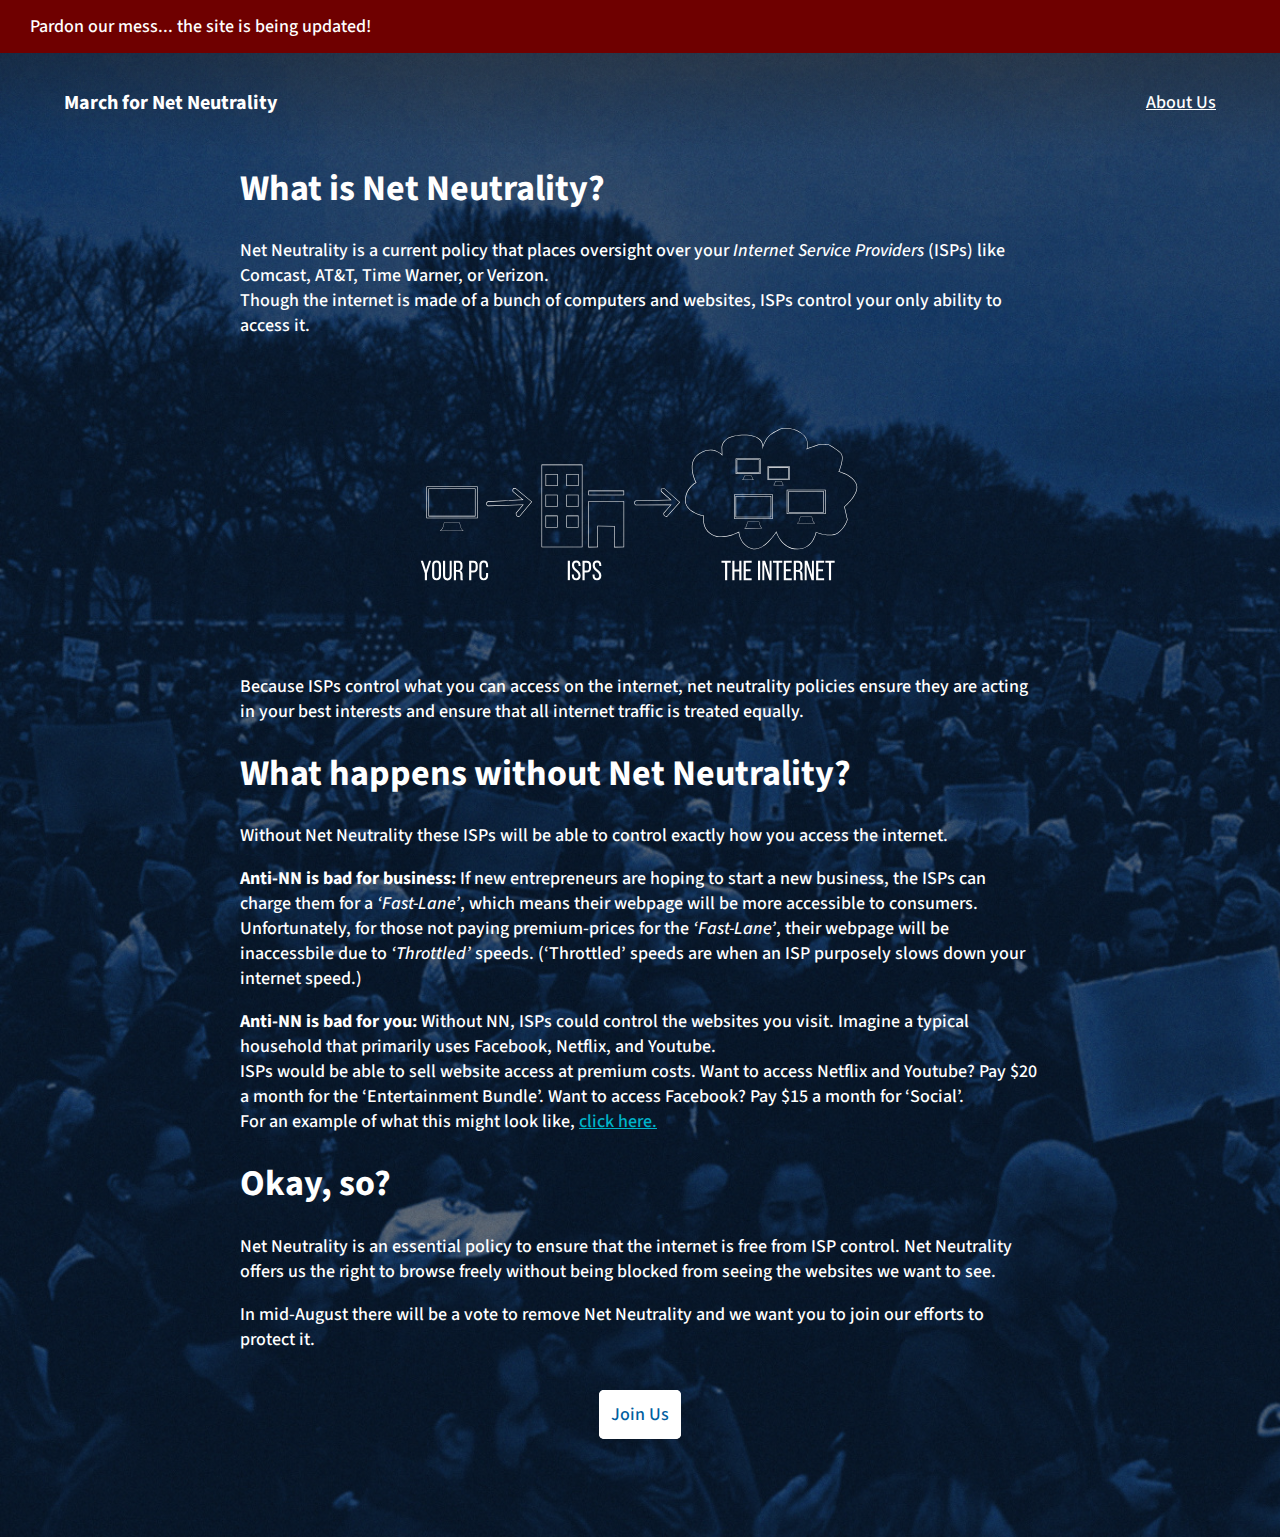
==== about-nn.html @ c2cbf417 "Update to about-nn.md" ====
<html>

<head>
    <title>March for Net Neutrality</title>
    <meta charset="utf-8">
    <link rel="stylesheet" type="text/css" href="css/base.css">
    <link href="https://fonts.googleapis.com/css?family=Source+Sans+Pro" rel="stylesheet">
    <script src="http://ajax.googleapis.com/ajax/libs/jquery/1.11.0/jquery.min.js"></script>
</head>

<body class="text">
    <div class="warning text">
        <div>Pardon our mess... the site is being updated!</div>
    </div>
    <div class="site-body">

        <div class="header text">
            <a class="leftside">March for Net Neutrality</a>
            <a class="rightside" href="#aboutus">About Us</a>
        </div>
        <div class="vertical">
            <div class="content text">
                <h1><a id="What_is_Net_Neutrality_0"></a>What is Net Neutrality?</h1>
                <p>Net Neutrality is a current policy that places oversight over your <em>Internet Service Providers</em> (ISPs) like Comcast, AT&amp;T, Time Warner, or Verizon.
                    <br> Though the internet is made of a bunch of computers and websites, ISPs control your only ability to access it.</p>
                <center>
                    <div><img src="media/ISP-control.svg" height="300px">
                    </div>
                </center>
                <p>Because ISPs control what you can access on the internet, net neutrality policies ensure they are acting in your best interests and ensure that all internet traffic is treated equally.</p>
                <h1><a id="What_happens_without_Net_Neutrality_10"></a>What happens without Net Neutrality?</h1>
                <p>Without Net Neutrality these ISPs will be able to control exactly how you access the internet.</p>
                <p><strong>Anti-NN is bad for business:</strong> If new entrepreneurs are hoping to start a new business, the ISPs can charge them for a <em>‘Fast-Lane’</em>, which means their webpage will be more accessible to consumers. Unfortunately, for those not paying premium-prices for the <em>‘Fast-Lane’</em>, their webpage will be inaccessbile due to <em>‘Throttled’</em> speeds. (‘Throttled’ speeds are when an ISP purposely slows down your internet speed.)</p>
                <p><strong>Anti-NN is bad for you:</strong> Without NN, ISPs could control the websites you visit. Imagine a typical household that primarily uses Facebook, Netflix, and Youtube.
                    <br> ISPs would be able to sell website access at premium costs. Want to access Netflix and Youtube? Pay $20 a month for the ‘Entertainment Bundle’. Want to access Facebook? Pay $15 a month for ‘Social’.
                    <br> For an example of what this might look like, <a href="http://jointhefastlane.com">click here.</a>
                </p>
                <h1><a id="Okay_so_22"></a>Okay, so?</h1>
                <p>Net Neutrality is an essential policy to ensure that the internet is free from ISP control. Net Neutrality offers us the right to browse freely without being blocked from seeing the websites we want to see.</p>
                <p>In mid-August there will be a vote to remove Net Neutrality and we want you to join our efforts to protect it.</p>
                <center>
                    <div class="btn-div text">
                        <a class="btn" href="https://www.facebook.com/pg/MarchforNN/events/">Join Us</a>
                    </div>
                </center>
            </div>
        </div>
    </div>
</body>

</html>
---- css/base.css ----
/**************/
/* Background */
/**************/

body {
    background-color: #00609f;
    background-image: url("../media/bg-march-blue.jpg");
    background-size: cover;
    margin: 0;
    padding: 0;
}

body.text {
background-color: #00609f;
    background: linear-gradient( rgba(0, 0, 0, 0.5), rgba(0, 0, 0, 0.5) ), url('../media/bg-march-blue.jpg');
    background-size: cover;
    margin: 0;
    padding: 0;
}
.site-body {
    width: 100%;
    height: 100%;
    display: table;
    margin: 0;
    padding: 0;
}
.text {
    font-family: 'Source Sans Pro', 'Fira Sans', 'Helvetica', sans-serif;
    font-weight: 500;
    font-size: 18px;
    color: white;
}
a.leftside {
    margin-left: 5%;
    font-size: 20px;
    font-weight: bold;
    color: white;
}
a.rightside {
    text-align: right;
    float: right;
    margin-right: 5%;
    color: white;
}
.textlarge {
    font-family: 'Source Sans Pro', 'Fira Sans', 'Helvetica';
    color: white;
    font-size: 80px;
    text-shadow: 0px 0px 4px rgba(0, 0, 0, 0.41);
}
.textmedium {
    font-family: 'Source Sans Pro', 'Fira Sans', 'Helvetica';
    color: white;
    font-size: 60px;
    text-shadow: 0px 0px 4px rgba(0, 0, 0, 0.41);
}
.header {
    height: 100px;
    width: 100%;
    line-height: 100px;
    background: -webkit-linear-gradient(top, rgba(30, 30, 30, 0.4), rgba(255, 255, 255, 0));
    position: absolute;
    /*top: 0;*/
}
.vertical {
    vertical-align: middle;
    display: table-cell;
}
@media (max-width: 768px) {
    .hero {
        width: 100%;
    }
}
.hero {
    width: 700px;
    margin-left: auto;
    margin-right: auto;
    text-align: center;
}

.content {
    margin-top: 110px;
    margin-bottom: 110px;
    width: 800px;
    margin-left: auto;
    margin-right: auto;
}

.hero-inner {
    padding: 20px;
}
.vertical {
    vertical-align: middle;
    display: table-cell;
}
.btn-div {
    margin-top: 50px;
}
/***********/
/* Buttons */
/***********/

a.btn {
    background: white;
    color: #00609f;
    padding: 10px;
    width: 50px;
    border-radius: 5px;
    margin: 4px;
    font-size: 18px;
    text-decoration: none;
    border-color: white;
    border-width: 2px;
    border-style: solid;
    transition: 0.5s;
}
a.btn:hover {
    background-color: #00609f;
    color: white;
    transition: 0.5s;
}

a {
    color: #00b4ca;
}

.warning {
    background: #6f0000;
    padding: 14px 30px;
}
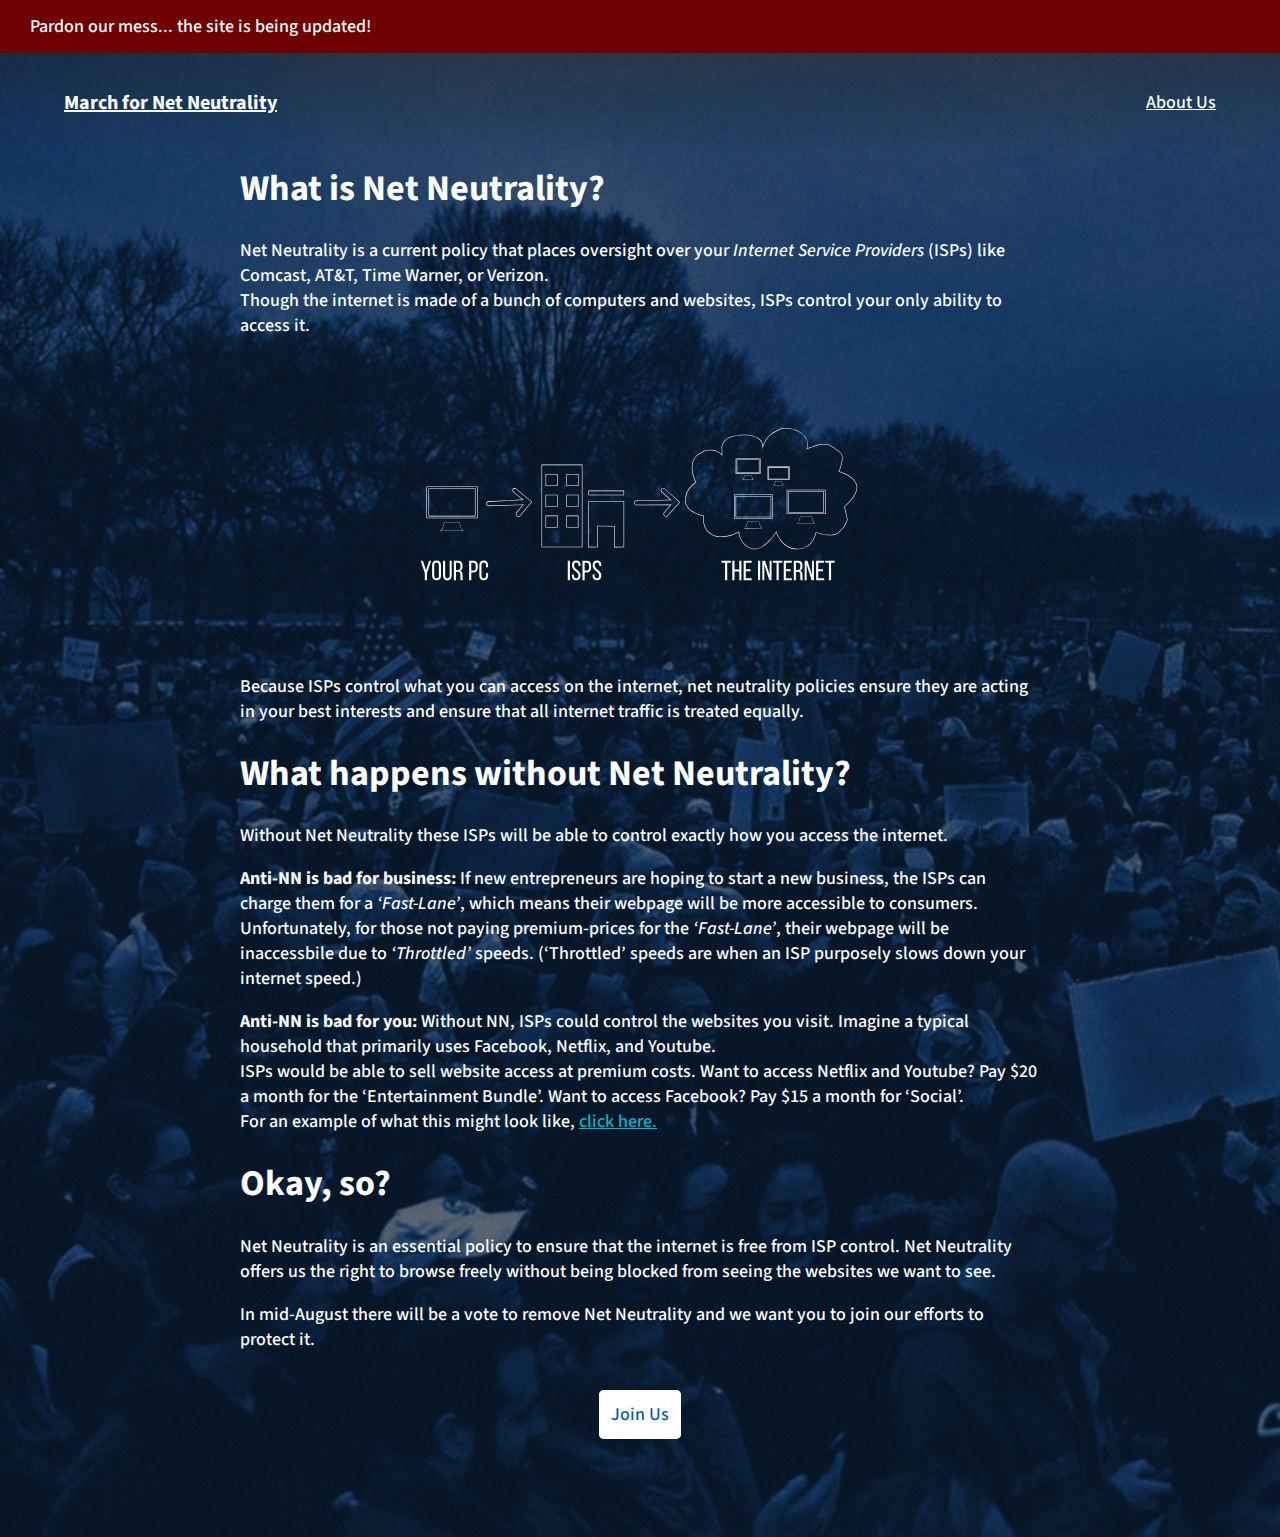
==== commit b9ef8577: "Fix return link" ====
--- a/about-nn.html
+++ b/about-nn.html
@@ -1,7 +1,7 @@
 <html>
 
 <head>
-    <title>March for Net Neutrality</title>
+    <title>About Net Neutrality - March for Net Neutrality</title>
     <meta charset="utf-8">
     <link rel="stylesheet" type="text/css" href="css/base.css">
     <link href="https://fonts.googleapis.com/css?family=Source+Sans+Pro" rel="stylesheet">
@@ -15,7 +15,7 @@
     <div class="site-body">
 
         <div class="header text">
-            <a class="leftside">March for Net Neutrality</a>
+            <a class="leftside" href="./">March for Net Neutrality</a>
             <a class="rightside" href="#aboutus">About Us</a>
         </div>
         <div class="vertical">
